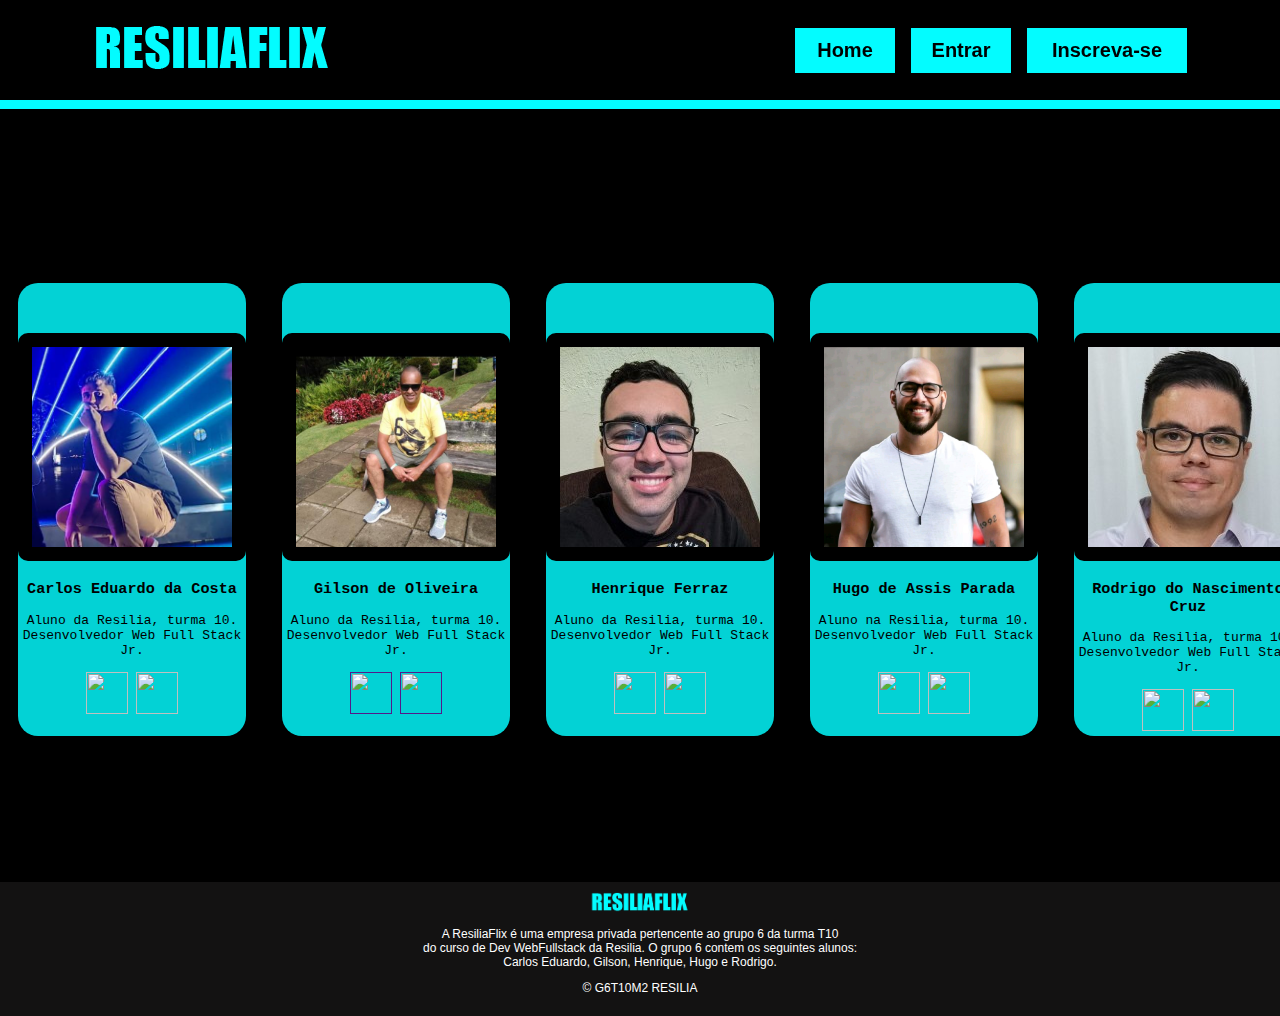
==== contato.html @ 155745ed "juntei home + login + inscriçao + contato" ====
<!DOCTYPE html>
<html lang="pt-br">
<head>
    <meta charset="UTF-8">
    <meta http-equiv="X-UA-Compatible" content="IE=edge">
    <meta name="viewport" content="width=device-width, initial-scale=1.0">
    <link rel="stylesheet" href="./css/normalize.css">
    <link rel="stylesheet" href="./css/contato.css">
    <link rel="shortcut icon" href="./img/favicon.ico.ico">
     <link rel="stylesheet" href="./css/style.css">
    <title>ResiliaFlix - contato</title>
</head>
<body>
    <header class="header">
        <div class="header_container">
            <img class="header_logo" src="./img/logotipo.png" alt="logo resiliaflix">
        </div>
        <div class="bnt">
            <div class="home">
                <a href="./index.html">Home</a>
            </div>
            <div class="entrar">
                <a href="./login.html">Entrar</a>
            </div>
            <div class="inscreva-se">
                <a href="./inscricao.html">Inscreva-se</a>
            </div>
        </div>
</header>
        <main id="contatos">
            <div class="card" style="width: 18rem;">
                <img src="./img/kadu.jpg" class="img" alt="...">
                <div class="card-body">
                <h3 class="card-title">Carlos Eduardo da Costa</h3>
                <p class="card-text">Aluno da Resilia, turma 10. <br> Desenvolvedor Web Full Stack Jr.</p>
                <a href="https://www.linkedin.com/in/carlos-eduardo-4823291a4" class="btn btn-primary"><img class="imgIcone" src="https://img.icons8.com/ios/50/000000/linkedin-circled--v2.png"/></a>
                <a href="https://github.com/Kadduh99" class="btn btn-primary"><img  class= "imgIcone" src="https://img.icons8.com/ios-filled/48/000000/github.png"/></a>
                </div>
            </div>


            <div class="card" style="width: 18rem;">
                <img src="./img/gilson.jpg" class="img" alt="...">
                <div class="card-body">
                <h3 class="card-title">Gilson de Oliveira</h3>
                <p class="card-text">Aluno da Resilia, turma 10. <br> Desenvolvedor Web Full Stack Jr.</p>
                <a href="" class="btn btn-primary"><img class="imgIcone" src="https://img.icons8.com/ios/50/000000/linkedin-circled--v2.png"/></a>
                <a href="" class="btn btn-primary"><img  class= "imgIcone" src="https://img.icons8.com/ios-filled/48/000000/github.png"/></a>
                </div>
            </div>


            <div class="card" style="width: 18rem;">
                <img src="./img/henrique.jpg" class="img" alt="...">
                <div class="card-body">
                <h3 class="card-title">Henrique Ferraz</h3>
                <p class="card-text">Aluno da Resilia, turma 10. <br> Desenvolvedor Web Full Stack Jr.</p>
                <a href="https://www.linkedin.com/in/henrique-ferraz-a46123219/" class="btn btn-primary"><img class="imgIcone" src="https://img.icons8.com/ios/50/000000/linkedin-circled--v2.png"/></a>
                <a href="https://github.com/henriqueferrazo" class="btn btn-primary"><img  class= "imgIcone" src="https://img.icons8.com/ios-filled/48/000000/github.png"/></a>
                </div>
            </div>


            <div class="card" style="width: 18rem;">
                <img src="./img/hugo.jpg" class="img" alt="...">
                <div class="card-body">
                <h3 class="card-title">Hugo de Assis Parada</h3>
                <p class="card-text">Aluno na Resilia, turma 10. <br> Desenvolvedor Web Full Stack Jr.</p>
                <a href="https://www.linkedin.com/in/hugo-parada-645273209/" class="btn btn-primary"><img class="imgIcone" src="https://img.icons8.com/ios/50/000000/linkedin-circled--v2.png"/></a>
                <a href="https://github.com/haparada9" class="btn btn-primary"><img  class= "imgIcone" src="https://img.icons8.com/ios-filled/48/000000/github.png"/></a>
                </div>
            </div>


            <div class="card" style="width: 18rem;">
                <img src="./img/rodrigo.jpg" class="img" alt="...">
                <div class="card-body">
                <h3 class="card-title">Rodrigo do Nascimento Cruz</h3>
                <p class="card-text">Aluno da Resilia, turma 10. <br> Desenvolvedor Web Full Stack Jr.</p>
                <a href="https://www.linkedin.com/in/rodrigonascimentocruz/" class="btn btn-primary"><img class="imgIcone" src="https://img.icons8.com/ios/50/000000/linkedin-circled--v2.png"/></a>
                <a href="https://github.com/rodrigoncruz" class="btn btn-primary"><img  class= "imgIcone" src="https://img.icons8.com/ios-filled/48/000000/github.png"/></a>
                </div>
            </div>

        </main>


        <footer id="pe">
            <a href="./contato.html"><img id="logoPe" src="./img/logotipo-footer.png">
            <p class="pPe">A ResiliaFlix é uma empresa privada pertencente ao grupo 6 da turma T10 <br>do curso de Dev WebFullstack da Resilia. O grupo 6 contem os seguintes alunos:<br> Carlos Eduardo, Gilson, Henrique, Hugo e Rodrigo.</p>
            <p class="pPe">&copy; G6T10M2 RESILIA</p></a>
        </footer>

</body>
</html>
---- css/contato.css ----
body{
    background-color: #020e0eee;

}

.header {
    width: 100%;
    height: 100px;
    background-color: rgb(0, 0, 0);
    border-bottom: 9px solid #03fcff;
    display: flex;
    position: fixed;
    top:0;
    z-index: 100;
    box-shadow: 5px 5px 10px #000;
}

#contatos {
    display: flex;
    flex-direction: row;
    justify-content: space-evenly;
    padding-top: 265px;
    font-family:monospace;
    

}

.card {
    background-color:  #03fbffd5;
    border-radius: 20px;
    text-align: center;
    margin: 2vh;
    
}

.img {
    width: 200px;
    height:200px;
    border-radius: 10px;
    margin-top: 3%;
    transition: 0.3s;
}


.imgIcone {
    width: 42px;
    height: 42px;
}


.imgIcone:hover {
    transform: scale(1.1);
}


#pe{
    background: rgb(19, 18, 18);
    text-align: center;
    flex-shrink: 0;
    padding-bottom: 10px;
    margin-top: 10%;
}

#logoPe{
    padding-top: 10px;
    text-align: center;
    width: 100px;
    height: 20px;
    
}
.pPe{
    text-align: center;
    font-family:'Lato', sans-serif;
    font-size: 12px;
    color: white;
}
---- css/style.css ----
body {
    background-color: #000;
}

.header {
    width: 100%;
    height: 100px;
    background-color: rgb(0, 0, 0);
    border-bottom: 9px solid #03fcff;
    display: flex;
    position: fixed;
    top:0;
    z-index: 100;
    box-shadow: 5px 5px 10px #000;
}

.grid {
    max-width: 1178px;
    margin: auto;
}


.header_container{
    margin: auto 91px;
}

#h6BOL {
    color: #fff;
}


.main_background {
    background-image: url(../img/background.png);
    width: 100%;
    background-repeat: no-repeat;
    background-size: contain;
    margin-top: 95px;
    
}

.main_h1 {
    font-family: 'Segoe UI', Tahoma, Geneva, Verdana, sans-serif;
    text-align: center;
    font-weight: normal;
    color: #fff;
    padding-top: 314px;
    font-size: 60px;
    align-content: center;
    margin-bottom: 10px;
    text-shadow: 5px 5px 10px #000;
}

.main_h2 {
    font-family: 'Segoe UI', Tahoma, Geneva, Verdana, sans-serif;
    text-align: center;
    font-weight: normal;
    color: #fff;
    font-size: 38px;
    align-content: center;
    margin: -5px;
    text-shadow: 5px 5px 10px #000;
}

.main_h3 {
    font-family: 'Segoe UI', Tahoma, Geneva, Verdana, sans-serif;
    text-align: center;
    font-weight: normal;
    color: #fff;
    font-size: 17px;
    align-content: center;
    text-shadow: 5px 5px 10px #000;
}

.main_h1 span {
    color:#03fcff;
}

.icon {
    font-family: 'Segoe UI', Tahoma, Geneva, Verdana, sans-serif;
    text-align: center;
    font-weight: normal;
    color: #fff;
    font-size: 17px;
    text-shadow: 5px 5px 10px #000;
    margin-top: 53px;
}

.caixa_icon {
    display: flex;
    justify-content: space-between;
}

.caixa_meio_icon {
    width: 485px;
    height: 100px;
    background-color: #1e1e1e;
    margin-top: 200px;
}

.caixa_filmes {
    background-color: #1e1e1e;
    width: 100%;
    height: 500px;
}

.caixa_meio_texto {
    font-family: Impact, Haettenschweiler, 'Arial Narrow Bold', sans-serif;
    text-transform: uppercase;
    text-align: center;
    font-weight: normal;
    color: #fff;
    font-size: 30px;
    margin-top: 40px;
}

.caixa_meio_texto::before {
 content: "";
 width: 27px;
 height: 27px;
 background-color:  #03fcff;
 display: block;
 margin-left: 70px;
 position: absolute;
 margin-top: 8px;
}

.bnt {
    display: flex;
    margin-left: 370px;
}




.home a{
    text-decoration: none;
    color: #000;
    font-size: 20px;
    font-family: Arial, Helvetica, sans-serif;
    font-weight: bold;
    width: 100px;
    height: 45px;
    background-color:  #03fcff;
    display: flex;
    align-items: center;
    margin-right: 16px;
    display: flex;
    justify-content: center;
    transition: 0.3s;
}

.home a:hover{
    background-color:  #ffd104;
    color: #000;
}

.entrar a:hover{
    background-color:  #ffd104;
    color: #000;
}

.inscreva-se a:hover{
    background-color:  #ffd104;
    color: #000;
}


.inscreva-se a{
    text-decoration: none;
    color: #000;
    font-size: 20px;
    font-family: Arial, Helvetica, sans-serif;
    font-weight: bold;
    width: 160px;
    height: 45px;
    background-color:  #03fcff;
    display: flex;
    align-items: center;
    margin-right: 16px;
    display: flex;
    justify-content: center;
    transition: 0.3s;
}

.entrar a{
    text-decoration: none;
    color: #000;
    font-size: 20px;
    font-family: Arial, Helvetica, sans-serif;
    font-weight: bold;
    width: 100px;
    height: 45px;
    background-color:  #03fcff;
    display: flex;
    align-items: center;
    margin-right: 16px;
    display: flex;
    justify-content: center;
    transition: 0.3s;
   
}

.pesquisar{
    margin-right: 16px;
    transition: 0.3s;
}

.pesquisar:hover{
    margin-right: 16px;
}

.entrar, .home, .inscreva-se, .pesquisar{
    margin: auto;
}

.img{
    border: 14px solid #000;
    margin-top: 50px;
}

.carousel-inner {
    margin-left: 155px;
}

.carousel-control-next-icon {
  background-image: url(../img/seta-direita.png);
  margin-top: 50px;
}

.carousel-control-prev-icon {
    background-image: url(../img/seta-esquerda.png);
    margin-top: 50px;
    margin-right: 40px;
}

.carousel-control-next-icon:after {
  content: '';
  color: #03fcff;
}

.carousel-control-prev-icon:after {
  content: '';
  color: #03fcff;
}

.footer {
    background-color: #000;
    width: 100%;
    height: 100px;
}

.grid-acordion {
    max-width: 500px;
    margin: auto;
}

.accordion {
    margin: 50px 200px;
    position: relative;
}

.accordion-button{
    font-family: 'Segoe UI', Tahoma, Geneva, Verdana, sans-serif;
    text-align: center;
    font-weight:bold;
    color: #000;
    font-size: 16px;
    align-content: center;
}

.accordion-body{
    font-family: 'Segoe UI', Tahoma, Geneva, Verdana, sans-serif;
    color: #000;
    font-size: 16px;
}

.perguntas p{
    font-family: Impact, Haettenschweiler, 'Arial Narrow Bold', sans-serif;
    text-transform: uppercase;
    text-align: center;
    font-weight: normal;
    color: #fff;
    font-size: 30px;
    margin-top: 50px;

}

.perguntas p::before {
    content: "";
    width: 27px;
    height: 27px;
    background-color:  #03fcff;
    display: block;
    margin-left: 400px;
    position: absolute;
    margin-top: 8px;
   }

   a{
       text-decoration: none;
   }

   
#pe{
    background: rgb(19, 18, 18);
    text-align: center;
    flex-shrink: 0;
    padding-bottom: 10px;
    margin-top: 10%;
}

#logoPe{
    padding-top: 10px;
    width: 100px;
    height: 20px;
    
}
.pPe{
    text-align: center;
    font-family:'Lato', sans-serif;
    font-size: 12px;
    color: white;
}
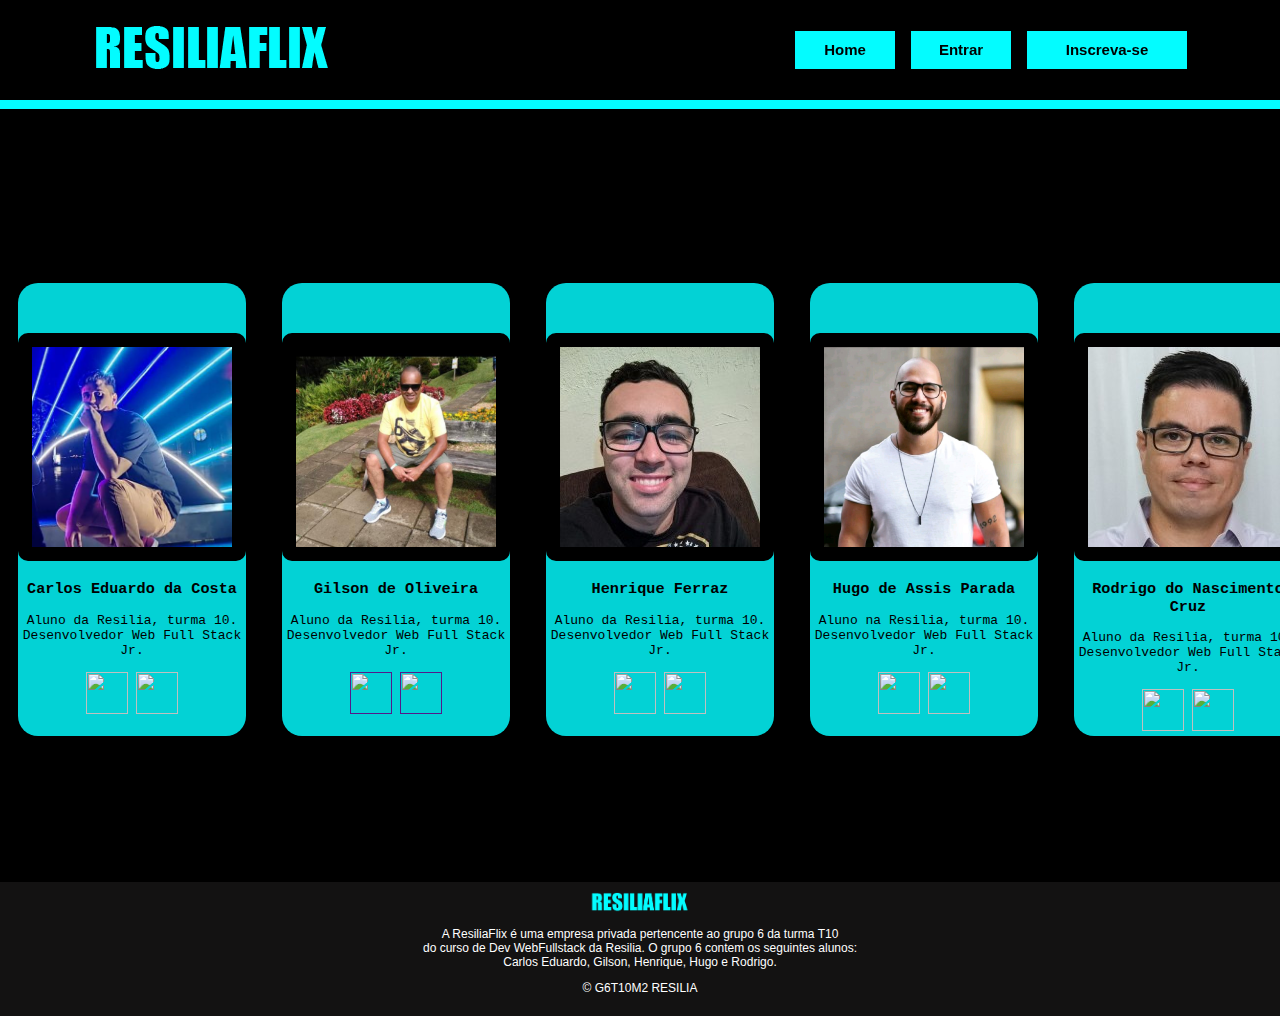
==== commit 9a79a6d9: "mudança botões, páginas, Js do login e recuperação" ====
--- a/contato.html
+++ b/contato.html
@@ -23,7 +23,7 @@
                 <a href="./login.html">Entrar</a>
             </div>
             <div class="inscreva-se">
-                <a href="./inscricao.html">Inscreva-se</a>
+                <a href="#">Inscreva-se</a>
             </div>
         </div>
 </header>
--- a/css/style.css
+++ b/css/style.css
@@ -136,11 +136,11 @@
 .home a{
     text-decoration: none;
     color: #000;
-    font-size: 20px;
+    font-size: 15px;
     font-family: Arial, Helvetica, sans-serif;
     font-weight: bold;
     width: 100px;
-    height: 45px;
+    height: 38px;
     background-color:  #03fcff;
     display: flex;
     align-items: center;
@@ -169,11 +169,11 @@
 .inscreva-se a{
     text-decoration: none;
     color: #000;
-    font-size: 20px;
+    font-size: 15px;
     font-family: Arial, Helvetica, sans-serif;
     font-weight: bold;
     width: 160px;
-    height: 45px;
+    height: 38px;
     background-color:  #03fcff;
     display: flex;
     align-items: center;
@@ -186,11 +186,11 @@
 .entrar a{
     text-decoration: none;
     color: #000;
-    font-size: 20px;
+    font-size: 15px;
     font-family: Arial, Helvetica, sans-serif;
     font-weight: bold;
     width: 100px;
-    height: 45px;
+    height: 38px;
     background-color:  #03fcff;
     display: flex;
     align-items: center;
@@ -201,14 +201,14 @@
    
 }
 
-.pesquisar{
+/* .pesquisar{
     margin-right: 16px;
     transition: 0.3s;
 }
 
 .pesquisar:hover{
     margin-right: 16px;
-}
+} */
 
 .entrar, .home, .inscreva-se, .pesquisar{
     margin: auto;
@@ -321,13 +321,236 @@
     font-family:'Lato', sans-serif;
     font-size: 12px;
     color: white;
-}  
-
+}
+
+.errorInput {
+    border: 2px solid rgb(207, 53, 53) !important;
+}
+ /*media query*/
+ 
+ @media (max-width: 480px) {
+   
+    .main_background {
+        background-image: url(../img/background.png);
+        background-repeat: no-repeat;
+        background-size:contain;
+        width: 100%;
+    }
+    .main_h1 {
+        font-family: 'Segoe UI', Tahoma, Geneva, Verdana, sans-serif;
+        text-align: center;
+        font-weight: normal;
+        color: #fff;
+        padding-top: 100px;
+        font-size: 40px;
+        align-content: center;
+        margin-bottom: 10px;
+        text-shadow: 5px 5px 10px #000;
+    }
+    
+    .main_h2 {
+        font-family: 'Segoe UI', Tahoma, Geneva, Verdana, sans-serif;
+        text-align: center;
+        font-weight: normal;
+        color: #fff;
+        font-size: 18px;
+        align-content: center;
+        margin: 15px;
+        text-shadow: 5px 5px 10px #000;
+    }
+    
+    .main_h3 {
+        font-family: 'Segoe UI', Tahoma, Geneva, Verdana, sans-serif;
+        text-align: center;
+        font-weight: normal;
+        color: #fff;
+        font-size: 12px;
+        align-content: center;
+        text-shadow: 5px 5px 10px #000;
+    }
+    .header img  {
+       width: 0px;
+       
+    }
+    .icon img  {
+        width: 40%;
+    }
+    .icon p  {
+        font-size: 12px;
+    }
+    .grid {
+        max-width: 480px;
+        margin: auto;
+    }
+    .caixa_meio_icon {
+        width: 200px;
+        height: 50px;
+        background-color: #1e1e1e;
+        margin-top:150px;
+    }
+
+    .caixa_meio_texto {
+        font-family: Impact, Haettenschweiler, 'Arial Narrow Bold', sans-serif;
+        text-transform: uppercase;
+        text-align: center;
+        font-weight: normal;
+        color: #fff;
+        font-size: 14px;
+        margin-top: 20px;
+        margin-left: 1px;
+    }
+    
+    .caixa_meio_texto::before {
+     content: "";
+     width: 15px;
+     height: 15px;
+     background-color:  #03fcff;
+     display: block;
+     margin-left: 15px;
+     position: absolute;
+     margin-top: 3px;
+    }
+
+    .bnt {
+        margin-left: -150px;
+    }
+      
+        
+    .home a{
+        text-decoration: none;
+        color: #000;
+        font-size: 12px;
+        width:80px;
+        height: 35px;
+        font-family: Arial, Helvetica, sans-serif;
+        font-weight: bold;
+        width: 100px;
+        background-color:  #03fcff;
+        display: flex;
+        align-items: center;
+        margin-right: 16px;
+        display: flex;
+        justify-content: center;
+        transition: 0.3s;
+    }
+    .home a:hover{
+        background-color:  #ffd104;
+        color: #000;
+    }
+    
+    .entrar a:hover{
+        background-color:  #ffd104;
+        color: #000;
+    }
+    
+    .inscreva-se a:hover{
+        background-color:  #ffd104;
+        color: #000;
+    }
+    .inscreva-se a{
+        text-decoration: none;
+        color: #000;
+        font-size: 12px;
+        font-family: Arial, Helvetica, sans-serif;
+        font-weight: bold;
+        width: 120px;
+        height: 35px;
+        background-color:  #03fcff;
+        display: flex;
+        align-items: center;
+        margin-right: 15px;
+        display: flex;
+        justify-content: center;
+        transition: 0.3s;
+    }
+    
+    .entrar a{
+        text-decoration: none;
+        color: #000;
+        font-size: 12px;
+        font-family: Arial, Helvetica, sans-serif;
+        font-weight: bold;
+        width:80px;
+        height: 35px;
+        background-color:  #03fcff;
+        display: flex;
+        align-items: center;
+        margin-right: 15px;
+        display: flex;
+        justify-content: center;
+        transition: 0.3s;
+       
+    }
   
-
-
-
-
-
-
-
+    
+    .entrar, .home, .inscreva-se, .pesquisar{
+        margin: auto;
+    }
+
+    .img{
+        border: 5px solid #000;
+        margin-top: 50px;
+        width: 30%;
+    }
+    
+    .carousel-inner {
+        margin: 20px;
+    }
+    
+    .carousel-control-next-icon {
+      background-image: url(../img/seta-direita.png);
+      margin-top: 40px;
+    
+    }
+    
+    .carousel-control-prev-icon {
+        background-image: url(../img/seta-esquerda.png);
+        margin-top: 50px;
+        margin-right: 40px;
+        
+    }
+    .perguntas p{
+        font-family: Impact, Haettenschweiler, 'Arial Narrow Bold', sans-serif;
+        text-transform: uppercase;
+        text-align: center;
+        font-weight: normal;
+        color: #fff;
+        font-size: 14px;
+        margin-top: 50px;
+    
+    }
+    .perguntas p::before {
+        content: "";
+     width: 15px;
+     height: 15px;
+     background-color:  #03fcff;
+     display: block;
+     margin-left: 140px;
+     position: absolute;
+     margin-top: 3px;
+    }
+    .caixa_filmes {
+        background-color: #1e1e1e;
+        width: 100%;
+        height: 250px;
+    }
+    .accordion{
+        width: 70%;
+        margin:auto
+    }
+
+
+   
+  
+
+    }
+ 
+
+ 
+
+
+
+
+
+
+
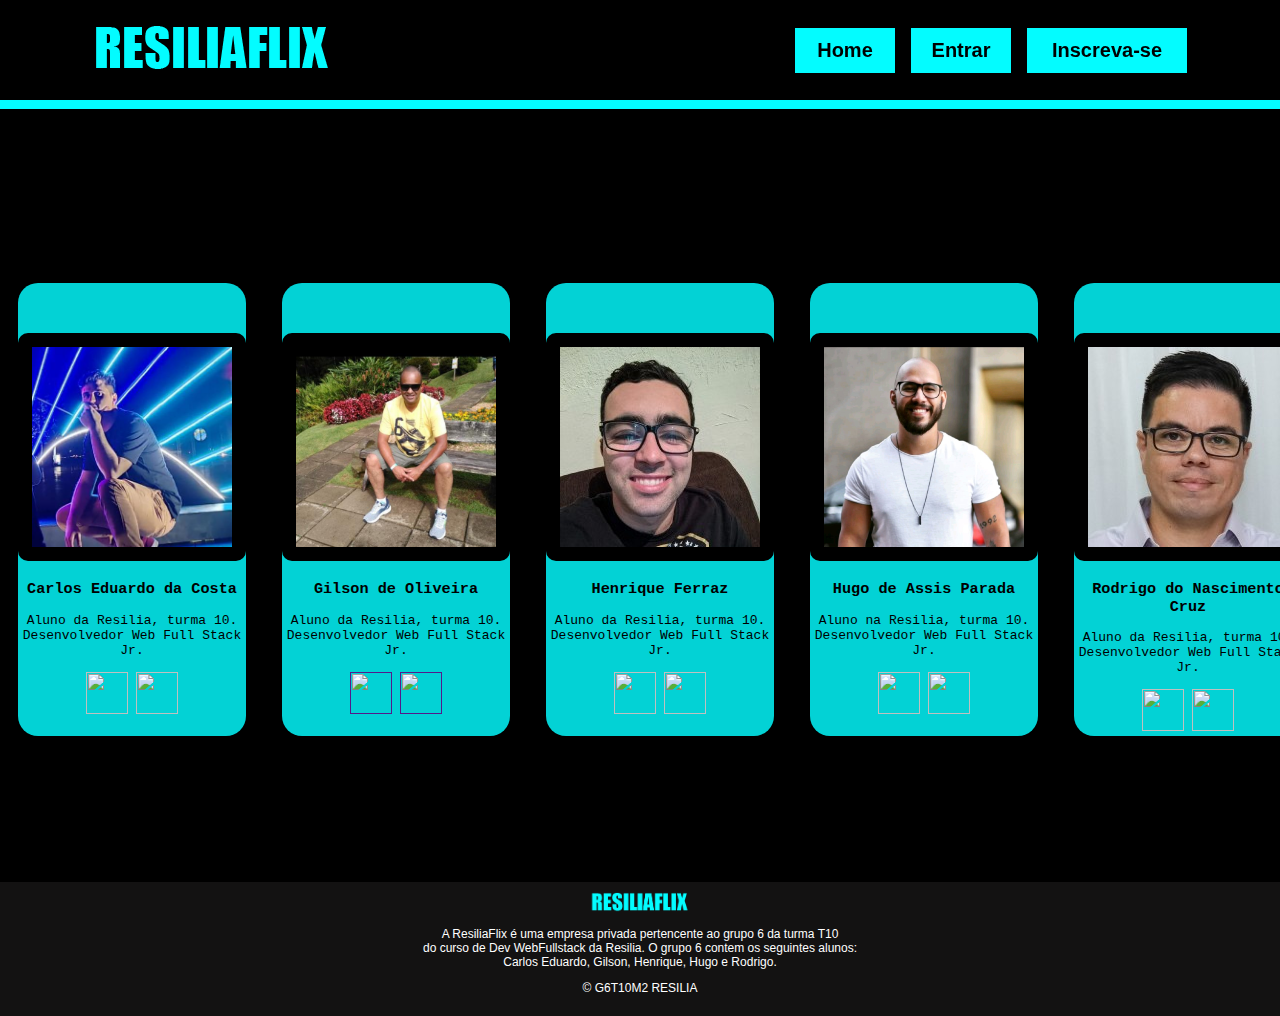
==== commit 1e1ca5f8: "api cep" ====
--- a/contato.html
+++ b/contato.html
@@ -23,7 +23,7 @@
                 <a href="./login.html">Entrar</a>
             </div>
             <div class="inscreva-se">
-                <a href="#">Inscreva-se</a>
+                <a href="./inscricao.html">Inscreva-se</a>
             </div>
         </div>
 </header>
--- a/css/style.css
+++ b/css/style.css
@@ -136,11 +136,11 @@
 .home a{
     text-decoration: none;
     color: #000;
-    font-size: 15px;
+    font-size: 20px;
     font-family: Arial, Helvetica, sans-serif;
     font-weight: bold;
     width: 100px;
-    height: 38px;
+    height: 45px;
     background-color:  #03fcff;
     display: flex;
     align-items: center;
@@ -169,11 +169,11 @@
 .inscreva-se a{
     text-decoration: none;
     color: #000;
-    font-size: 15px;
+    font-size: 20px;
     font-family: Arial, Helvetica, sans-serif;
     font-weight: bold;
     width: 160px;
-    height: 38px;
+    height: 45px;
     background-color:  #03fcff;
     display: flex;
     align-items: center;
@@ -186,11 +186,11 @@
 .entrar a{
     text-decoration: none;
     color: #000;
-    font-size: 15px;
+    font-size: 20px;
     font-family: Arial, Helvetica, sans-serif;
     font-weight: bold;
     width: 100px;
-    height: 38px;
+    height: 45px;
     background-color:  #03fcff;
     display: flex;
     align-items: center;
@@ -201,14 +201,14 @@
    
 }
 
-/* .pesquisar{
+.pesquisar{
     margin-right: 16px;
     transition: 0.3s;
 }
 
 .pesquisar:hover{
     margin-right: 16px;
-} */
+}
 
 .entrar, .home, .inscreva-se, .pesquisar{
     margin: auto;
@@ -321,236 +321,13 @@
     font-family:'Lato', sans-serif;
     font-size: 12px;
     color: white;
-}
-
-.errorInput {
-    border: 2px solid rgb(207, 53, 53) !important;
-}
- /*media query*/
- 
- @media (max-width: 480px) {
-   
-    .main_background {
-        background-image: url(../img/background.png);
-        background-repeat: no-repeat;
-        background-size:contain;
-        width: 100%;
-    }
-    .main_h1 {
-        font-family: 'Segoe UI', Tahoma, Geneva, Verdana, sans-serif;
-        text-align: center;
-        font-weight: normal;
-        color: #fff;
-        padding-top: 100px;
-        font-size: 40px;
-        align-content: center;
-        margin-bottom: 10px;
-        text-shadow: 5px 5px 10px #000;
-    }
-    
-    .main_h2 {
-        font-family: 'Segoe UI', Tahoma, Geneva, Verdana, sans-serif;
-        text-align: center;
-        font-weight: normal;
-        color: #fff;
-        font-size: 18px;
-        align-content: center;
-        margin: 15px;
-        text-shadow: 5px 5px 10px #000;
-    }
-    
-    .main_h3 {
-        font-family: 'Segoe UI', Tahoma, Geneva, Verdana, sans-serif;
-        text-align: center;
-        font-weight: normal;
-        color: #fff;
-        font-size: 12px;
-        align-content: center;
-        text-shadow: 5px 5px 10px #000;
-    }
-    .header img  {
-       width: 0px;
-       
-    }
-    .icon img  {
-        width: 40%;
-    }
-    .icon p  {
-        font-size: 12px;
-    }
-    .grid {
-        max-width: 480px;
-        margin: auto;
-    }
-    .caixa_meio_icon {
-        width: 200px;
-        height: 50px;
-        background-color: #1e1e1e;
-        margin-top:150px;
-    }
-
-    .caixa_meio_texto {
-        font-family: Impact, Haettenschweiler, 'Arial Narrow Bold', sans-serif;
-        text-transform: uppercase;
-        text-align: center;
-        font-weight: normal;
-        color: #fff;
-        font-size: 14px;
-        margin-top: 20px;
-        margin-left: 1px;
-    }
-    
-    .caixa_meio_texto::before {
-     content: "";
-     width: 15px;
-     height: 15px;
-     background-color:  #03fcff;
-     display: block;
-     margin-left: 15px;
-     position: absolute;
-     margin-top: 3px;
-    }
-
-    .bnt {
-        margin-left: -150px;
-    }
-      
-        
-    .home a{
-        text-decoration: none;
-        color: #000;
-        font-size: 12px;
-        width:80px;
-        height: 35px;
-        font-family: Arial, Helvetica, sans-serif;
-        font-weight: bold;
-        width: 100px;
-        background-color:  #03fcff;
-        display: flex;
-        align-items: center;
-        margin-right: 16px;
-        display: flex;
-        justify-content: center;
-        transition: 0.3s;
-    }
-    .home a:hover{
-        background-color:  #ffd104;
-        color: #000;
-    }
-    
-    .entrar a:hover{
-        background-color:  #ffd104;
-        color: #000;
-    }
-    
-    .inscreva-se a:hover{
-        background-color:  #ffd104;
-        color: #000;
-    }
-    .inscreva-se a{
-        text-decoration: none;
-        color: #000;
-        font-size: 12px;
-        font-family: Arial, Helvetica, sans-serif;
-        font-weight: bold;
-        width: 120px;
-        height: 35px;
-        background-color:  #03fcff;
-        display: flex;
-        align-items: center;
-        margin-right: 15px;
-        display: flex;
-        justify-content: center;
-        transition: 0.3s;
-    }
-    
-    .entrar a{
-        text-decoration: none;
-        color: #000;
-        font-size: 12px;
-        font-family: Arial, Helvetica, sans-serif;
-        font-weight: bold;
-        width:80px;
-        height: 35px;
-        background-color:  #03fcff;
-        display: flex;
-        align-items: center;
-        margin-right: 15px;
-        display: flex;
-        justify-content: center;
-        transition: 0.3s;
-       
-    }
+}  
+
   
-    
-    .entrar, .home, .inscreva-se, .pesquisar{
-        margin: auto;
-    }
-
-    .img{
-        border: 5px solid #000;
-        margin-top: 50px;
-        width: 30%;
-    }
-    
-    .carousel-inner {
-        margin: 20px;
-    }
-    
-    .carousel-control-next-icon {
-      background-image: url(../img/seta-direita.png);
-      margin-top: 40px;
-    
-    }
-    
-    .carousel-control-prev-icon {
-        background-image: url(../img/seta-esquerda.png);
-        margin-top: 50px;
-        margin-right: 40px;
-        
-    }
-    .perguntas p{
-        font-family: Impact, Haettenschweiler, 'Arial Narrow Bold', sans-serif;
-        text-transform: uppercase;
-        text-align: center;
-        font-weight: normal;
-        color: #fff;
-        font-size: 14px;
-        margin-top: 50px;
-    
-    }
-    .perguntas p::before {
-        content: "";
-     width: 15px;
-     height: 15px;
-     background-color:  #03fcff;
-     display: block;
-     margin-left: 140px;
-     position: absolute;
-     margin-top: 3px;
-    }
-    .caixa_filmes {
-        background-color: #1e1e1e;
-        width: 100%;
-        height: 250px;
-    }
-    .accordion{
-        width: 70%;
-        margin:auto
-    }
-
-
-   
-  
-
-    }
- 
-
- 
-
-
-
-
-
-
-
+
+
+
+
+
+
+
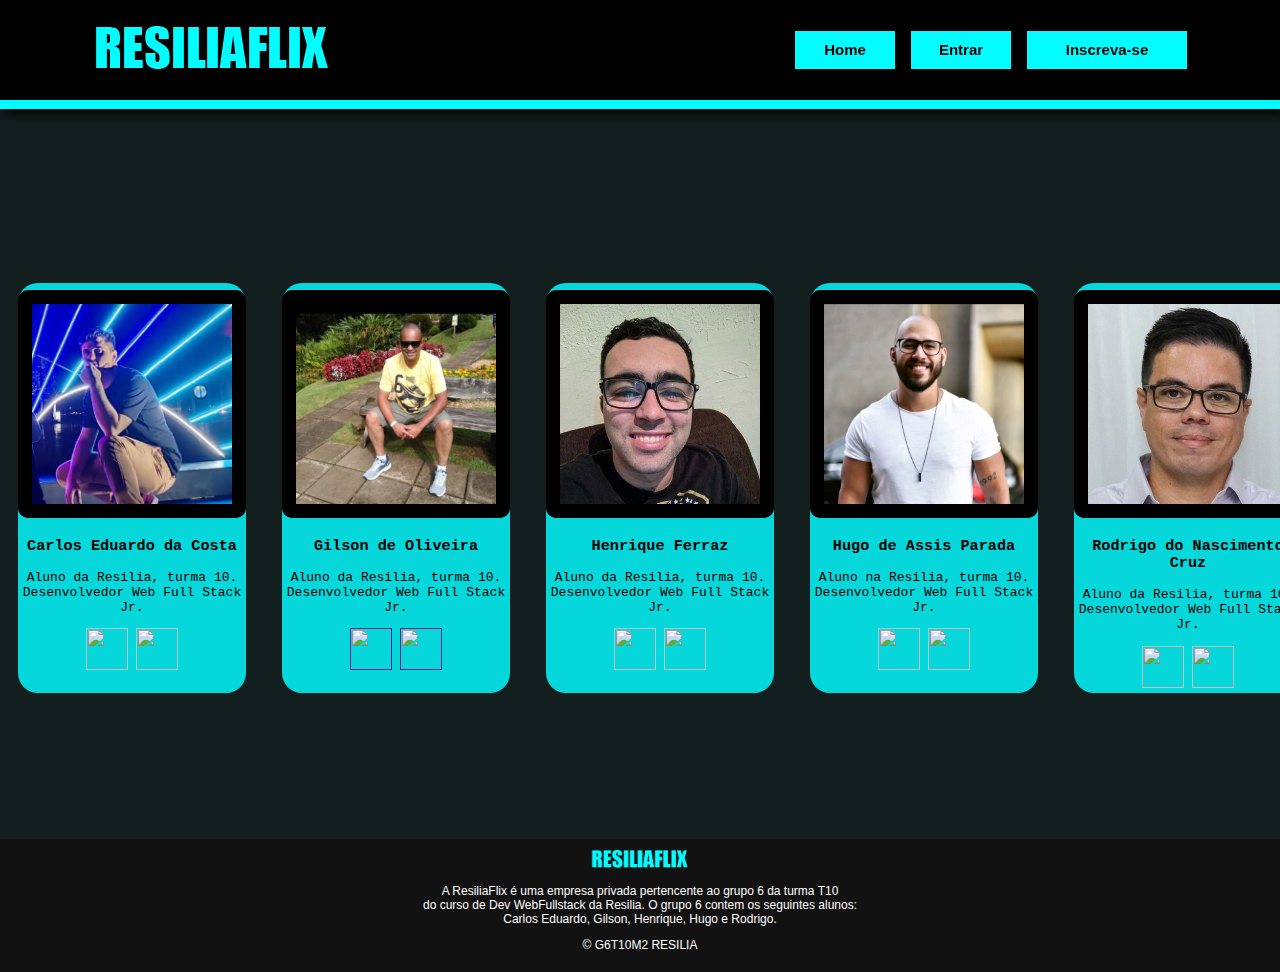
==== commit 5eb48f38: "ajustes no css, página com as API Filmes" ====
--- a/contato.html
+++ b/contato.html
@@ -1,95 +1,155 @@
 <!DOCTYPE html>
 <html lang="pt-br">
-<head>
-    <meta charset="UTF-8">
-    <meta http-equiv="X-UA-Compatible" content="IE=edge">
-    <meta name="viewport" content="width=device-width, initial-scale=1.0">
-    <link rel="stylesheet" href="./css/normalize.css">
-    <link rel="stylesheet" href="./css/contato.css">
-    <link rel="shortcut icon" href="./img/favicon.ico.ico">
-     <link rel="stylesheet" href="./css/style.css">
+  <head>
+    <meta charset="UTF-8" />
+    <meta http-equiv="X-UA-Compatible" content="IE=edge" />
+    <meta name="viewport" content="width=device-width, initial-scale=1.0" />
+    <link rel="stylesheet" href="./css/normalize.css" />
+    <link rel="shortcut icon" href="./img/favicon.ico.ico" />
+    <link rel="stylesheet" href="./css/style.css" />
+    <link rel="stylesheet" href="./css/contato.css" />
     <title>ResiliaFlix - contato</title>
-</head>
-<body>
+  </head>
+  <body>
     <header class="header">
-        <div class="header_container">
-            <img class="header_logo" src="./img/logotipo.png" alt="logo resiliaflix">
+      <div class="header_container">
+        <img
+          class="header_logo"
+          src="./img/logotipo.png"
+          alt="logo resiliaflix"
+        />
+      </div>
+      <div class="bnt">
+        <div class="home">
+          <a href="./index.html">Home</a>
         </div>
-        <div class="bnt">
-            <div class="home">
-                <a href="./index.html">Home</a>
-            </div>
-            <div class="entrar">
-                <a href="./login.html">Entrar</a>
-            </div>
-            <div class="inscreva-se">
-                <a href="./inscricao.html">Inscreva-se</a>
-            </div>
+        <div class="entrar">
+          <a href="./login.html">Entrar</a>
         </div>
-</header>
-        <main id="contatos">
-            <div class="card" style="width: 18rem;">
-                <img src="./img/kadu.jpg" class="img" alt="...">
-                <div class="card-body">
-                <h3 class="card-title">Carlos Eduardo da Costa</h3>
-                <p class="card-text">Aluno da Resilia, turma 10. <br> Desenvolvedor Web Full Stack Jr.</p>
-                <a href="https://www.linkedin.com/in/carlos-eduardo-4823291a4" class="btn btn-primary"><img class="imgIcone" src="https://img.icons8.com/ios/50/000000/linkedin-circled--v2.png"/></a>
-                <a href="https://github.com/Kadduh99" class="btn btn-primary"><img  class= "imgIcone" src="https://img.icons8.com/ios-filled/48/000000/github.png"/></a>
-                </div>
-            </div>
+        <div class="inscreva-se">
+          <a href="inscriçãoEmail/inscricao.html">Inscreva-se</a>
+        </div>
+      </div>
+    </header>
+    <main id="contatos">
+      <div class="card" style="width: 18rem">
+        <img src="./img/kadu.jpg" class="img" alt="..." />
+        <div class="card-body">
+          <h3 class="card-title">Carlos Eduardo da Costa</h3>
+          <p class="card-text">
+            Aluno da Resilia, turma 10. <br />
+            Desenvolvedor Web Full Stack Jr.
+          </p>
+          <a
+            href="https://www.linkedin.com/in/carlos-eduardo-4823291a4"
+            class="btn btn-primary"
+            ><img
+              class="imgIcone"
+              src="https://img.icons8.com/ios/50/000000/linkedin-circled--v2.png"
+          /></a>
+          <a href="https://github.com/Kadduh99" class="btn btn-primary"
+            ><img
+              class="imgIcone"
+              src="https://img.icons8.com/ios-filled/48/000000/github.png"
+          /></a>
+        </div>
+      </div>
 
+      <div class="card" style="width: 18rem">
+        <img src="./img/gilson.jpg" class="img" alt="..." />
+        <div class="card-body">
+          <h3 class="card-title">Gilson de Oliveira</h3>
+          <p class="card-text">
+            Aluno da Resilia, turma 10. <br />
+            Desenvolvedor Web Full Stack Jr.
+          </p>
+          <a href="" class="btn btn-primary"
+            ><img
+              class="imgIcone"
+              src="https://img.icons8.com/ios/50/000000/linkedin-circled--v2.png"
+          /></a>
+          <a href="" class="btn btn-primary"
+            ><img
+              class="imgIcone"
+              src="https://img.icons8.com/ios-filled/48/000000/github.png"
+          /></a>
+        </div>
+      </div>
 
-            <div class="card" style="width: 18rem;">
-                <img src="./img/gilson.jpg" class="img" alt="...">
-                <div class="card-body">
-                <h3 class="card-title">Gilson de Oliveira</h3>
-                <p class="card-text">Aluno da Resilia, turma 10. <br> Desenvolvedor Web Full Stack Jr.</p>
-                <a href="" class="btn btn-primary"><img class="imgIcone" src="https://img.icons8.com/ios/50/000000/linkedin-circled--v2.png"/></a>
-                <a href="" class="btn btn-primary"><img  class= "imgIcone" src="https://img.icons8.com/ios-filled/48/000000/github.png"/></a>
-                </div>
-            </div>
+      <div class="card" style="width: 18rem">
+        <img src="./img/henrique.jpg" class="img" alt="..." />
+        <div class="card-body">
+          <h3 class="card-title">Henrique Ferraz</h3>
+          <p class="card-text">
+            Aluno da Resilia, turma 10. <br />
+            Desenvolvedor Web Full Stack Jr.
+          </p>
+          <a
+            href="https://www.linkedin.com/in/henrique-ferraz-a46123219/"
+            class="btn btn-primary"
+            ><img
+              class="imgIcone"
+              src="https://img.icons8.com/ios/50/000000/linkedin-circled--v2.png"
+          /></a>
+          <a href="https://github.com/henriqueferrazo" class="btn btn-primary"
+            ><img
+              class="imgIcone"
+              src="https://img.icons8.com/ios-filled/48/000000/github.png"
+          /></a>
+        </div>
+      </div>
 
+      <div class="card" style="width: 18rem">
+        <img src="./img/hugo.jpg" class="img" alt="..." />
+        <div class="card-body">
+          <h3 class="card-title">Hugo de Assis Parada</h3>
+          <p class="card-text">
+            Aluno na Resilia, turma 10. <br />
+            Desenvolvedor Web Full Stack Jr.
+          </p>
+          <a
+            href="https://www.linkedin.com/in/hugo-parada-645273209/"
+            class="btn btn-primary"
+            ><img
+              class="imgIcone"
+              src="https://img.icons8.com/ios/50/000000/linkedin-circled--v2.png"
+          /></a>
+          <a href="https://github.com/haparada9" class="btn btn-primary"
+            ><img
+              class="imgIcone"
+              src="https://img.icons8.com/ios-filled/48/000000/github.png"
+          /></a>
+        </div>
+      </div>
 
-            <div class="card" style="width: 18rem;">
-                <img src="./img/henrique.jpg" class="img" alt="...">
-                <div class="card-body">
-                <h3 class="card-title">Henrique Ferraz</h3>
-                <p class="card-text">Aluno da Resilia, turma 10. <br> Desenvolvedor Web Full Stack Jr.</p>
-                <a href="https://www.linkedin.com/in/henrique-ferraz-a46123219/" class="btn btn-primary"><img class="imgIcone" src="https://img.icons8.com/ios/50/000000/linkedin-circled--v2.png"/></a>
-                <a href="https://github.com/henriqueferrazo" class="btn btn-primary"><img  class= "imgIcone" src="https://img.icons8.com/ios-filled/48/000000/github.png"/></a>
-                </div>
-            </div>
+      <div class="card" style="width: 18rem">
+        <img src="./img/rodrigo.jpg" class="img" alt="..." />
+        <div class="card-body">
+          <h3 class="card-title">Rodrigo do Nascimento Cruz</h3>
+          <p class="card-text">
+            Aluno da Resilia, turma 10. <br />
+            Desenvolvedor Web Full Stack Jr.
+          </p>
+          <a
+            href="https://www.linkedin.com/in/rodrigonascimentocruz/"
+            class="btn btn-primary"
+            ><img
+              class="imgIcone"
+              src="https://img.icons8.com/ios/50/000000/linkedin-circled--v2.png"
+          /></a>
+          <a href="https://github.com/rodrigoncruz" class="btn btn-primary"
+            ><img
+              class="imgIcone"
+              src="https://img.icons8.com/ios-filled/48/000000/github.png"
+          /></a>
+        </div>
+      </div>
+    </main>
 
-
-            <div class="card" style="width: 18rem;">
-                <img src="./img/hugo.jpg" class="img" alt="...">
-                <div class="card-body">
-                <h3 class="card-title">Hugo de Assis Parada</h3>
-                <p class="card-text">Aluno na Resilia, turma 10. <br> Desenvolvedor Web Full Stack Jr.</p>
-                <a href="https://www.linkedin.com/in/hugo-parada-645273209/" class="btn btn-primary"><img class="imgIcone" src="https://img.icons8.com/ios/50/000000/linkedin-circled--v2.png"/></a>
-                <a href="https://github.com/haparada9" class="btn btn-primary"><img  class= "imgIcone" src="https://img.icons8.com/ios-filled/48/000000/github.png"/></a>
-                </div>
-            </div>
-
-
-            <div class="card" style="width: 18rem;">
-                <img src="./img/rodrigo.jpg" class="img" alt="...">
-                <div class="card-body">
-                <h3 class="card-title">Rodrigo do Nascimento Cruz</h3>
-                <p class="card-text">Aluno da Resilia, turma 10. <br> Desenvolvedor Web Full Stack Jr.</p>
-                <a href="https://www.linkedin.com/in/rodrigonascimentocruz/" class="btn btn-primary"><img class="imgIcone" src="https://img.icons8.com/ios/50/000000/linkedin-circled--v2.png"/></a>
-                <a href="https://github.com/rodrigoncruz" class="btn btn-primary"><img  class= "imgIcone" src="https://img.icons8.com/ios-filled/48/000000/github.png"/></a>
-                </div>
-            </div>
-
-        </main>
-
-
-        <footer id="pe">
-            <a href="./contato.html"><img id="logoPe" src="./img/logotipo-footer.png">
-            <p class="pPe">A ResiliaFlix é uma empresa privada pertencente ao grupo 6 da turma T10 <br>do curso de Dev WebFullstack da Resilia. O grupo 6 contem os seguintes alunos:<br> Carlos Eduardo, Gilson, Henrique, Hugo e Rodrigo.</p>
-            <p class="pPe">&copy; G6T10M2 RESILIA</p></a>
-        </footer>
-
-</body>
-</html>+    <footer id="pe">
+      <a href="./contato.html"><img id="logoPe" src="./img/logotipo-footer.png">
+      <p class="pPe">A ResiliaFlix é uma empresa privada pertencente ao grupo 6 da turma T10 <br>do curso de Dev WebFullstack da Resilia. O grupo 6 contem os seguintes alunos:<br> Carlos Eduardo, Gilson, Henrique, Hugo e Rodrigo.</p>
+      <p class="pPe">&copy; G6T10M2 RESILIA</p></a>
+    </footer>
+  </body>
+</html>
--- a/css/style.css
+++ b/css/style.css
@@ -136,11 +136,11 @@
 .home a{
     text-decoration: none;
     color: #000;
-    font-size: 20px;
+    font-size: 15px;
     font-family: Arial, Helvetica, sans-serif;
     font-weight: bold;
     width: 100px;
-    height: 45px;
+    height: 38px;
     background-color:  #03fcff;
     display: flex;
     align-items: center;
@@ -169,11 +169,11 @@
 .inscreva-se a{
     text-decoration: none;
     color: #000;
-    font-size: 20px;
+    font-size: 15px;
     font-family: Arial, Helvetica, sans-serif;
     font-weight: bold;
     width: 160px;
-    height: 45px;
+    height: 38px;
     background-color:  #03fcff;
     display: flex;
     align-items: center;
@@ -186,11 +186,11 @@
 .entrar a{
     text-decoration: none;
     color: #000;
-    font-size: 20px;
+    font-size: 15px;
     font-family: Arial, Helvetica, sans-serif;
     font-weight: bold;
     width: 100px;
-    height: 45px;
+    height: 38px;
     background-color:  #03fcff;
     display: flex;
     align-items: center;
@@ -201,14 +201,14 @@
    
 }
 
-.pesquisar{
+/* .pesquisar{
     margin-right: 16px;
     transition: 0.3s;
 }
 
 .pesquisar:hover{
     margin-right: 16px;
-}
+} */
 
 .entrar, .home, .inscreva-se, .pesquisar{
     margin: auto;
@@ -310,24 +310,249 @@
     margin-top: 10%;
 }
 
-#logoPe{
+/* #logoPe{
     padding-top: 10px;
+    text-align: center;
     width: 100px;
     height: 20px;
     
-}
+} */
+
 .pPe{
     text-align: center;
     font-family:'Lato', sans-serif;
     font-size: 12px;
-    color: white;
-}  
-
+    color:white;
+}
+
+.errorInput {
+    border: 2px solid rgb(207, 53, 53) !important;
+}
+ /*media query*/
+ 
+ @media (max-width: 480px) {
+   
+    .main_background {
+        background-image: url(../img/background.png);
+        background-repeat: no-repeat;
+        background-size:contain;
+        width: 100%;
+    }
+    .main_h1 {
+        font-family: 'Segoe UI', Tahoma, Geneva, Verdana, sans-serif;
+        text-align: center;
+        font-weight: normal;
+        color: #fff;
+        padding-top: 100px;
+        font-size: 40px;
+        align-content: center;
+        margin-bottom: 10px;
+        text-shadow: 5px 5px 10px #000;
+    }
+    
+    .main_h2 {
+        font-family: 'Segoe UI', Tahoma, Geneva, Verdana, sans-serif;
+        text-align: center;
+        font-weight: normal;
+        color: #fff;
+        font-size: 18px;
+        align-content: center;
+        margin: 15px;
+        text-shadow: 5px 5px 10px #000;
+    }
+    
+    .main_h3 {
+        font-family: 'Segoe UI', Tahoma, Geneva, Verdana, sans-serif;
+        text-align: center;
+        font-weight: normal;
+        color: #fff;
+        font-size: 12px;
+        align-content: center;
+        text-shadow: 5px 5px 10px #000;
+    }
+    .header img  {
+       width: 0px;
+       
+    }
+    .icon img  {
+        width: 40%;
+    }
+    .icon p  {
+        font-size: 12px;
+    }
+    .grid {
+        max-width: 480px;
+        margin: auto;
+    }
+    .caixa_meio_icon {
+        width: 200px;
+        height: 50px;
+        background-color: #1e1e1e;
+        margin-top:150px;
+    }
+
+    .caixa_meio_texto {
+        font-family: Impact, Haettenschweiler, 'Arial Narrow Bold', sans-serif;
+        text-transform: uppercase;
+        text-align: center;
+        font-weight: normal;
+        color: #fff;
+        font-size: 14px;
+        margin-top: 20px;
+        margin-left: 1px;
+    }
+    
+    .caixa_meio_texto::before {
+     content: "";
+     width: 15px;
+     height: 15px;
+     background-color:  #03fcff;
+     display: block;
+     margin-left: 15px;
+     position: absolute;
+     margin-top: 3px;
+    }
+
+    .bnt {
+        margin-left: -150px;
+    }
+      
+        
+    .home a{
+        text-decoration: none;
+        color: #000;
+        font-size: 12px;
+        width:80px;
+        height: 35px;
+        font-family: Arial, Helvetica, sans-serif;
+        font-weight: bold;
+        width: 100px;
+        background-color:  #03fcff;
+        display: flex;
+        align-items: center;
+        margin-right: 16px;
+        display: flex;
+        justify-content: center;
+        transition: 0.3s;
+    }
+    .home a:hover{
+        background-color:  #ffd104;
+        color: #000;
+    }
+    
+    .entrar a:hover{
+        background-color:  #ffd104;
+        color: #000;
+    }
+    
+    .inscreva-se a:hover{
+        background-color:  #ffd104;
+        color: #000;
+    }
+    .inscreva-se a{
+        text-decoration: none;
+        color: #000;
+        font-size: 12px;
+        font-family: Arial, Helvetica, sans-serif;
+        font-weight: bold;
+        width: 120px;
+        height: 35px;
+        background-color:  #03fcff;
+        display: flex;
+        align-items: center;
+        margin-right: 15px;
+        display: flex;
+        justify-content: center;
+        transition: 0.3s;
+    }
+    
+    .entrar a{
+        text-decoration: none;
+        color: #000;
+        font-size: 12px;
+        font-family: Arial, Helvetica, sans-serif;
+        font-weight: bold;
+        width:80px;
+        height: 35px;
+        background-color:  #03fcff;
+        display: flex;
+        align-items: center;
+        margin-right: 15px;
+        display: flex;
+        justify-content: center;
+        transition: 0.3s;
+       
+    }
   
-
-
-
-
-
-
-
+    
+    .entrar, .home, .inscreva-se, .pesquisar{
+        margin: auto;
+    }
+
+    .img{
+        border: 5px solid #000;
+        margin-top: 50px;
+        width: 30%;
+    }
+    
+    .carousel-inner {
+        margin: 20px;
+    }
+    
+    .carousel-control-next-icon {
+      background-image: url(../img/seta-direita.png);
+      margin-top: 40px;
+    
+    }
+    
+    .carousel-control-prev-icon {
+        background-image: url(../img/seta-esquerda.png);
+        margin-top: 50px;
+        margin-right: 40px;
+        
+    }
+    .perguntas p{
+        font-family: Impact, Haettenschweiler, 'Arial Narrow Bold', sans-serif;
+        text-transform: uppercase;
+        text-align: center;
+        font-weight: normal;
+        color: #fff;
+        font-size: 14px;
+        margin-top: 50px;
+    
+    }
+    .perguntas p::before {
+        content: "";
+     width: 15px;
+     height: 15px;
+     background-color:  #03fcff;
+     display: block;
+     margin-left: 140px;
+     position: absolute;
+     margin-top: 3px;
+    }
+    .caixa_filmes {
+        background-color: #1e1e1e;
+        width: 100%;
+        height: 250px;
+    }
+    .accordion{
+        width: 70%;
+        margin:auto
+    }
+
+
+   
+  
+
+    }
+ 
+
+ 
+
+
+
+
+
+
+
